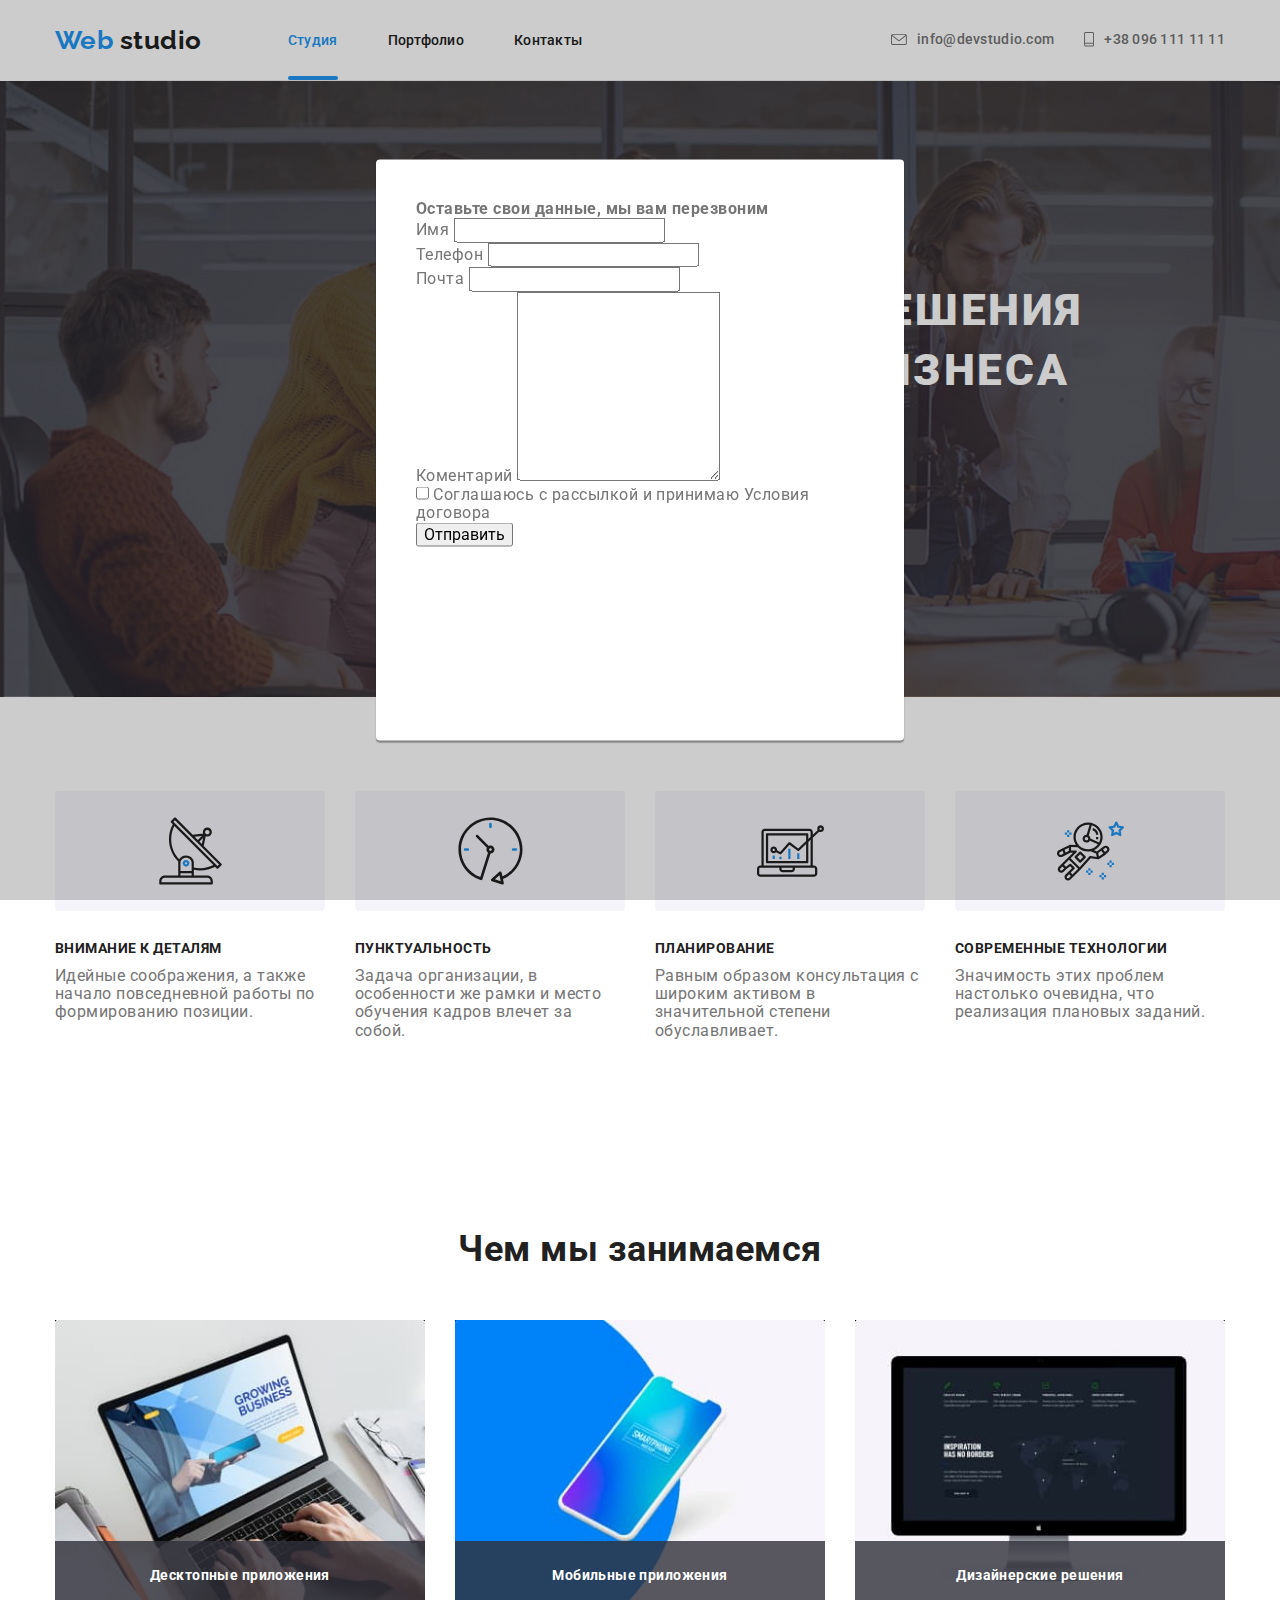
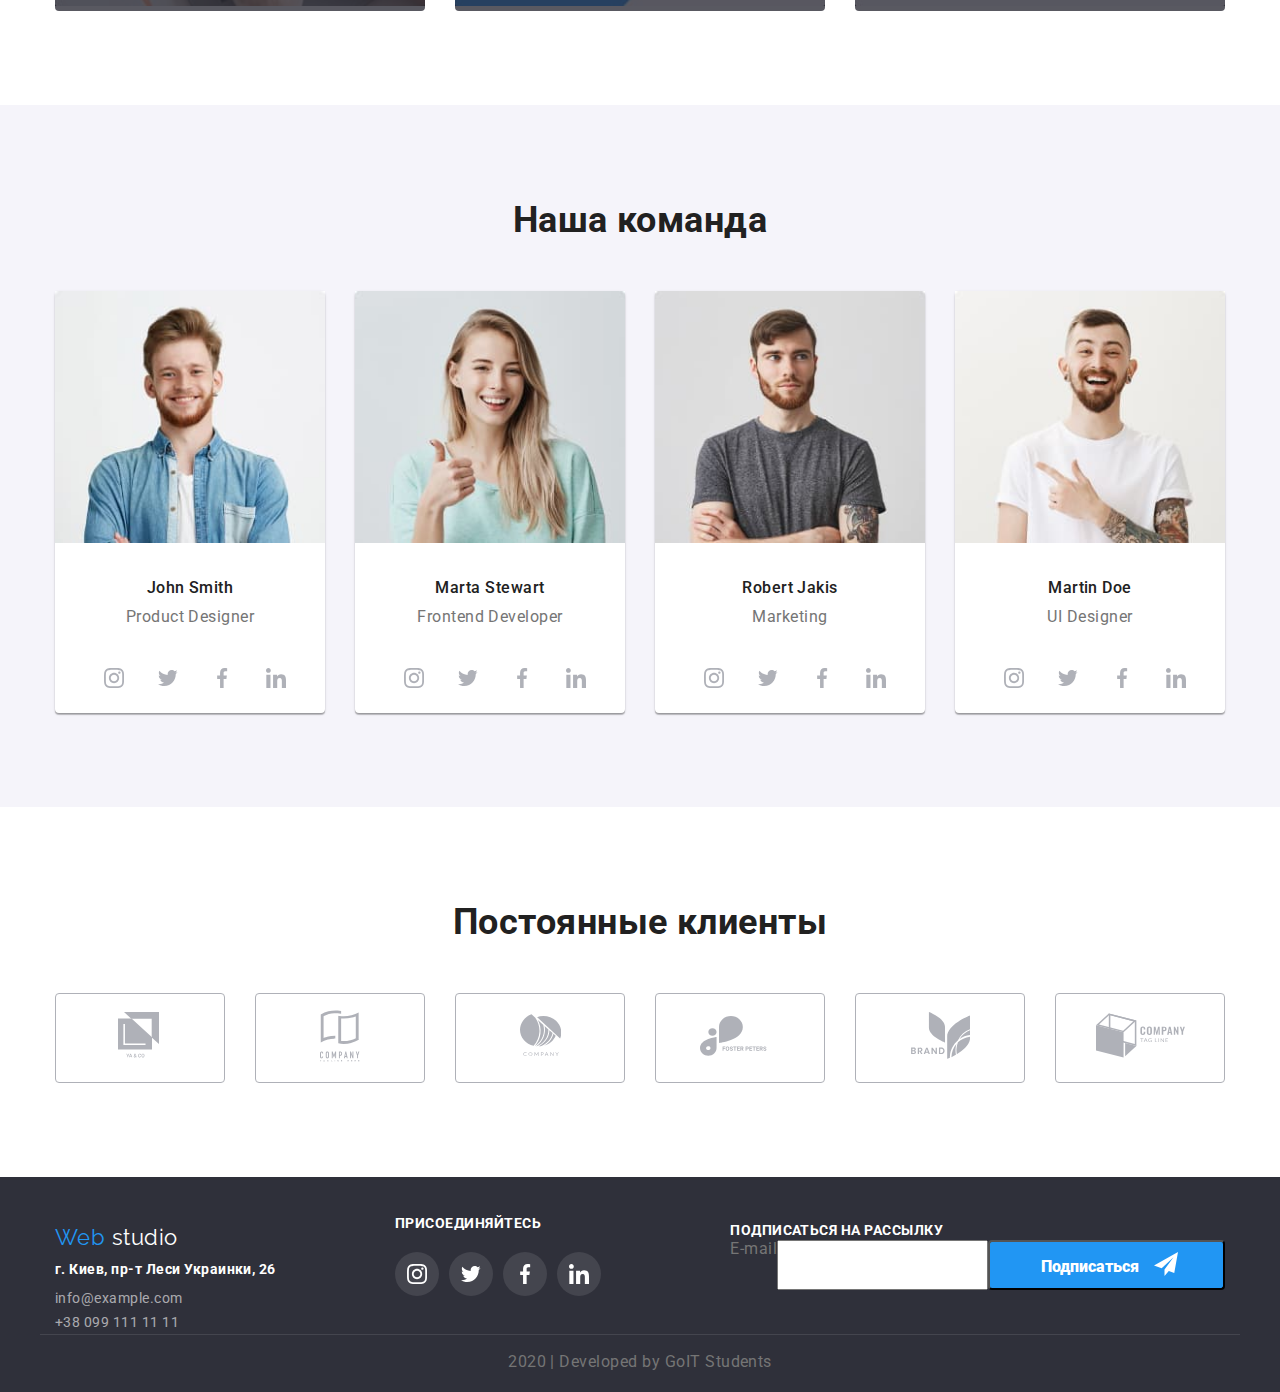
==== index.html @ a9575894 "добовляет дз 6" ====
<!DOCTYPE html>
<html lang="ru">
  <head>
    <meta charset="UTF-8" />
    <meta name="viewport" content="width=device-width, initial-scale=1.0" />
    <title>Document</title>
    <link
      href="https://fonts.googleapis.com/css2?family=Raleway:wght@700&family=Roboto:wght@400;500;700;900&display=swap"
      rel="stylesheet"
    />
    <link
      rel="stylesheet"
      href="https://cdnjs.cloudflare.com/ajax/libs/modern-normalize/0.6.0/modern-normalize.min.css"
    />
    <link rel="stylesheet" href="./css/style.css" />
  </head>

  <body>
    <!--шапка страницы-->
    <header class="page-head">
      <div class="container">
        <nav class="main-nav">
          <!--навигация на другие страницы-->
          <a href="./index.html" class="logo">
            <span class="logo-title">Web</span> studio
          </a>
          <ul class="site-nav">
            <li class="item">
              <a href="./index.html" class="link current">Студия</a>
            </li>
            <li class="item">
              <a href="./portfolio.html" class="link">Портфолио</a>
            </li>
            <li class="item"><a href="/" class="link">Контакты</a></li>
          </ul>
        </nav>

        <!--контакты шапки-->

        <ul class="contact-nav">
          <li class="item">
            <a href="mailto:info@devstudio.com" class="link mail">
              <svg class="icon-mail">
                <use href="./images/symbol-defs.svg#icon-mail-logo"></use>
              </svg>
              info@devstudio.com
            </a>
          </li>
          <li class="item">
            <a href="tel:+38 096 111 11 11" class="link tel">
              <svg class="icon-phone">
                <use href="./images/symbol-defs.svg#icon-phone-logo"></use>
              </svg>
              +38 096 111 11 11
            </a>
          </li>
        </ul>
      </div>
    </header>
    <!--hero-->
    <main>
      <div class="overlay">
        <section class="hero">
          <div class="container">
            <h1 class="hero-title">
              Эфективные решения<br />
              для вашего бизнеса
            </h1>
            <a href="#" class="link">Заказать услугу</a>
          </div>
        </section>
      </div>

      <!--характеристики-->
      <section class="section">
        <div class="container characteristic">
          <!-- <h2>Наши характеристики</h2> -->
          <ul class="characteristic list">
            <li class="item">
              <div class="icon">
                <svg class="antenna">
                  <use href="./images/symbol-defs.svg#icon-antenna"></use>
                </svg>
              </div>

              <h3 class="section-title">Внимание к деталям</h3>
              <p class="text">
                Идейные соображения, а также начало повседневной работы по
                формированию позиции.
              </p>
            </li>
            <li class="item">
              <div class="icon">
                <svg class="clock">
                  <use href="./images/symbol-defs.svg#icon-clock"></use>
                </svg>
              </div>
              <h3 class="section-title">Пунктуальность</h3>
              <p>
                Задача организации, в особенности же рамки и место обучения
                кадров влечет за собой.
              </p>
            </li>
            <li class="item">
              <div class="icon">
                <svg class="diagram">
                  <use href="./images/symbol-defs.svg#icon-diagram"></use>
                </svg>
              </div>
              <h3 class="section-title">Планирование</h3>
              <p>
                Равным образом консультация с широким активом в значительной
                степени обуславливает.
              </p>
            </li>
            <li class="item">
              <div class="icon">
                <svg class="astronaut">
                  <use href="./images/symbol-defs.svg#icon-astronaut"></use>
                </svg>
              </div>
              <h3 class="section-title">Современные технологии</h3>
              <p>
                Значимость этих проблем настолько очевидна, что реализация
                плановых заданий.
              </p>
            </li>
          </ul>
        </div>
      </section>

      <!--наши проекты-->
      <section class="project">
        <div class="container project">
          <h2 class="project-title">Чем мы занимаемся</h2>
          <ul class="project-list">
            <li class="item">
              <img src="./images/laptop.jpg" alt="ноутбук" width="370" />
              <p class="text">Десктопные приложения</p>
            </li>
            <li class="item">
              <img
                src="./images/screen-phone.jpg"
                alt="скрин телефона"
                width="370"
              />
              <p class="text">Мобильные приложения</p>
            </li>
            <li class="item">
              <img
                src="./images/monitor.jpg"
                alt="монитор компьютера"
                width="370"
              />

              <p class="text">Дизайнерские решения</p>
            </li>
          </ul>
        </div>
      </section>

      <!--наша команда-->
      <section class="team">
        <div class="container">
          <h2 class="team-title">Наша команда</h2>
          <ul class="list">
            <li class="item">
              <img
                src="./images/John-Smith-photo.jpg"
                alt="Jhon Smith"
                width="270"
              />
              <h3 class="team-subtitle">John Smith</h3>
              <span class="team-text">Product Designer</span>
              <div class="social">
                <a
                  class="link"
                  href="https://www.instagram.com/"
                  aria-label="instagram-link"
                >
                  <svg class="icon">
                    <use href="./images/symbol-defs.svg#icon-instagram"></use>
                  </svg>
                </a>

                <a
                  class="link"
                  href="https://twitter.com/"
                  aria-label="twitter-link"
                  ><svg class="icon">
                    <use href="./images/symbol-defs.svg#icon-twitter"></use>
                  </svg>
                </a>

                <a
                  class="link"
                  href="https://uk-ua.facebook.com/"
                  aria-label="Facebook-link"
                  ><svg class="icon">
                    <use href="./images/symbol-defs.svg#icon-facebook"></use>
                  </svg>
                </a>

                <a
                  class="link"
                  href="https://www.linkedin.com/"
                  aria-label="linkedin-link"
                  ><svg class="icon">
                    <use href="./images/symbol-defs.svg#icon-linkedin"></use>
                  </svg>
                </a>
              </div>
            </li>
            <li class="item">
              <img
                src="./images/Marta-Stewart-photo.jpg"
                alt="Marta Stewart"
                width="270"
              />
              <h3 class="team-subtitle">Marta Stewart</h3>
              <span class="team-text">Frontend Developer</span>
              <div class="social">
                <a
                  class="link"
                  href="https://www.instagram.com/"
                  aria-label="instagram-link"
                  ><svg class="icon">
                    <use href="./images/symbol-defs.svg#icon-instagram"></use>
                  </svg>
                </a>

                <a
                  class="link"
                  href="https://twitter.com/"
                  aria-label="twitter-link"
                  ><svg class="icon">
                    <use href="./images/symbol-defs.svg#icon-twitter"></use>
                  </svg>
                </a>

                <a
                  class="link"
                  href="https://uk-ua.facebook.com/"
                  aria-label="Facebook-link"
                  ><svg class="icon">
                    <use href="./images/symbol-defs.svg#icon-facebook"></use>
                  </svg>
                </a>

                <a
                  class="link"
                  href="https://www.linkedin.com/"
                  aria-label="linkedin-link"
                  ><svg class="icon">
                    <use href="./images/symbol-defs.svg#icon-linkedin"></use>
                  </svg>
                </a>
              </div>
            </li>
            <li class="item">
              <img
                src="./images/Robert-Jakis-photo.jpg"
                alt="Robert Jakis"
                width="270"
              />
              <h3 class="team-subtitle">Robert Jakis</h3>
              <span class="team-text">Marketing</span>
              <div class="social">
                <a
                  class="link"
                  href="https://www.instagram.com/"
                  aria-label="instagram-link"
                  ><svg class="icon">
                    <use href="./images/symbol-defs.svg#icon-instagram"></use>
                  </svg>
                </a>

                <a
                  class="link"
                  href="https://twitter.com/"
                  aria-label="twitter-link"
                  ><svg class="icon">
                    <use href="./images/symbol-defs.svg#icon-twitter"></use>
                  </svg>
                </a>

                <a
                  class="link"
                  href="https://uk-ua.facebook.com/"
                  aria-label="Facebook-link"
                  ><svg class="icon">
                    <use href="./images/symbol-defs.svg#icon-facebook"></use>
                  </svg>
                </a>

                <a
                  class="link"
                  href="https://www.linkedin.com/"
                  aria-label="linkedin-link"
                  ><svg class="icon">
                    <use href="./images/symbol-defs.svg#icon-linkedin"></use>
                  </svg>
                </a>
              </div>
            </li>
            <li class="item">
              <img
                src="./images/Martin-Doe-photo.jpg"
                alt="Martin Doe"
                width="270"
              />
              <h3 class="team-subtitle">Martin Doe</h3>
              <span class="team-text">UI Designer</span>
              <div class="social">
                <a
                  class="link"
                  href="https://www.instagram.com/"
                  aria-label="instagram-link"
                  ><svg class="icon">
                    <use href="./images/symbol-defs.svg#icon-instagram"></use>
                  </svg>
                </a>

                <a
                  class="link"
                  href="https://twitter.com/"
                  aria-label="twitter-link"
                  ><svg class="icon">
                    <use href="./images/symbol-defs.svg#icon-twitter"></use>
                  </svg>
                </a>

                <a
                  class="link"
                  href="https://uk-ua.facebook.com/"
                  aria-label="Facebook-link"
                  ><svg class="icon">
                    <use href="./images/symbol-defs.svg#icon-facebook"></use>
                  </svg>
                </a>

                <a
                  class="link"
                  href="https://www.linkedin.com/"
                  aria-label="linkedin-link"
                  ><svg class="icon">
                    <use href="./images/symbol-defs.svg#icon-linkedin"></use>
                  </svg>
                </a>
              </div>
            </li>
          </ul>
        </div>
      </section>

      <!--клиенты-->
      <section class="clients">
        <div class="container">
          <h2 class="clients-title">Постоянные клиенты</h2>
          <ul class="clients-list">
            <li class="item">
              <a class="link" href="/"
                ><svg class="icon-1">
                  <use href="./images/symbol-defs.svg#icon-logo-1"></use>
                </svg>
              </a>
            </li>
            <li class="item">
              <a class="link" href="/"
                ><svg class="icon-2">
                  <use href="./images/symbol-defs.svg#icon-logo-2"></use>
                </svg>
              </a>
            </li>
            <li class="item">
              <a class="link" href="/"
                ><svg class="icon-3">
                  <use href="./images/symbol-defs.svg#icon-logo-3"></use>
                </svg>
              </a>
            </li>
            <li class="item">
              <a class="link" href="/"
                ><svg class="icon-4">
                  <use href="./images/symbol-defs.svg#icon-logo-4"></use>
                </svg>
              </a>
            </li>
            <li class="item">
              <a class="link" href="/"
                ><svg class="icon-5">
                  <use href="./images/symbol-defs.svg#icon-logo-5"></use>
                </svg>
              </a>
            </li>
            <li class="item">
              <a class="link" href="/"
                ><svg class="icon-6">
                  <use href="./images/symbol-defs.svg#icon-logo-6"></use>
                </svg>
              </a>
            </li>
          </ul>
        </div>
      </section>
    </main>

    <footer class="footer-page">
      <div class="container">
        <nav class="location">
          <a href="/" class="footer-logo">
            <span class="footer-title">Web</span> studio
          </a>
          <address class="footer-address">
            г. Киев, пр-т Леси Украинки, 26
          </address>
          <ul>
            <li>
              <a href="info@example.com" class="footer-link"
                >info@example.com</a
              >
            </li>
            <li>
              <a href="+380991111111" class="footer-link">+38 099 111 11 11</a>
            </li>
          </ul>
        </nav>
        <div>
          <h3 class="footer-subtitle">присоединяйтесь</h3>
          <ul class="social">
            <li>
              <a
                class="link"
                href="https://www.instagram.com/"
                aria-label="instagram-link"
              >
                <svg class="icon">
                  <use href="./images/symbol-defs.svg#icon-instagram"></use>
                </svg>
              </a>
            </li>
            <li>
              <a
                class="link"
                href="https://twitter.com/"
                aria-label="twitter-link"
                ><svg class="icon">
                  <use href="./images/symbol-defs.svg#icon-twitter"></use>
                </svg>
              </a>
            </li>
            <li>
              <a
                class="link"
                href="https://uk-ua.facebook.com/"
                aria-label="Facebook-link"
                ><svg class="icon">
                  <use href="./images/symbol-defs.svg#icon-facebook"></use>
                </svg>
              </a>
            </li>
            <li>
              <a
                class="link"
                href="https://www.linkedin.com/"
                aria-label="linkedin-link"
                ><svg class="icon">
                  <use href="./images/symbol-defs.svg#icon-linkedin"></use>
                </svg>
              </a>
            </li>
          </ul>
        </div>

        <form>
          <b class="footer-subtitle">подписаться на рассылку</b>
          <div class="follow">
            <label for="E-mail">E-mail</label>
            <input type="email" name="mail" id="E-mail" />
            <button class="footer-button" type="submit">
              <span class="button-title">Подписаться </span
              ><svg class="icon">
                <use href="./images/symbol-defs.svg#icon-icon-send"></use>
              </svg>
            </button>
          </div>
        </form>
        <!-- <div>
          <h3></h3>
          <ul class="follow">
            <li><p class="footer-text">E-mail</p></li>
            <li>
              <a class="footer-button" href="/">
                <span class="button-title">Подписаться </span>
                <svg class="icon">
                  <use href="./images/symbol-defs.svg#icon-icon-send"></use>
                </svg>
              </a>
            </li>
          </ul>
        </div> -->
      </div>
      <p class="copyright">2020 | Developed by GoIT Students</p>
    </footer>
    <!-- hero form -->
    <div class="backdrop is-hidden">
      <form class="hero-form">
        <b class="come">Оставьте свои данные, мы вам перезвоним</b>
        <div>
          <label for="name"> Имя</label>
          <input type="text" name="user name" id="name" />
        </div>
        <div>
          <label for="tel">Телефон</label>
          <input type="tel" name="user tel" id="tel" />
        </div>
        <div>
          <label for="mail">Почта</label>
          <input type="email" name="mail" id="mail" />
        </div>
        <div>
          <label for="comment"> Коментарий</label>
          <textarea name="comment" id="comment" rows="10"></textarea>
        </div>

        <p>
          <input type="checkbox" name="policy" id="policy" />
          <label for="policy"
            >Соглашаюсь с рассылкой и принимаю
            <a><span>Условия договора</span></a></label
          >
        </p>
        <div>
          <button type="submit">Отправить</button>
        </div>
      </form>
    </div>
  </body>
</html>
---- css/style.css ----
html {
  box-sizing: border-box;
}
*,
*::before,
*::after {
  box-sizing: inherit;
}

:root {
  --primari-text-color: #757575;
  --title-text-color: #212121;
  --accent-color: #2196f3;
}
body {
  background: #ffffff;
  color: var(--primari-text-color);
  font-family: Roboto, sans-serif;
  letter-spacing: 0.03em;
}
ul {
  list-style: none;
  margin-top: 0;
  margin-bottom: 0;
  padding: 0;
}
.link {
  text-decoration: none;
  cursor: pointer;
}
p {
  margin-top: 0;
  margin-bottom: 0;
  padding: 0;
}
.container {
  /* outline: 2px solid black; */
  width: 1200px;
  padding-left: 15px;
  padding-right: 15px;
  margin: 0 auto;
}
/* logo */
.logo {
  margin-right: 86px;

  color: var(--title-text-color);
  text-decoration: none;
  font-family: Raleway, sans-serif;
  font-weight: bold;
  font-size: 26px;
  line-height: 1.19;
}
.logo-title {
  color: var(--accent-color);
}

.page-head .container {
  display: flex;
  align-items: center;
  border-bottom: 1px solid #ececec;
}
.main-nav {
  display: flex;
  align-items: center;
}
/* site-nav */
.site-nav {
  display: flex;
}
.site-nav .item:not(:last-child) {
  margin-right: 50px;
}
.site-nav .item {
  position: relative;
}

.site-nav .link {
  padding-top: 32px;
  padding-bottom: 32px;

  color: var(--title-text-color);
  font-weight: 500;
  font-size: 14px;
  line-height: 1.14;
  letter-spacing: 0.02em;

  transition: color 250ms cubic-bezier(0.4, 0, 0.2, 1);
}
.current::after {
  position: absolute;
  display: block;
  content: "";
  width: 100%;
  height: 4px;
  margin-top: 27px;
  background: #2196f3;
  border-radius: 2px;
}

.site-nav .link:hover,
.site-nav .link:focus,
.site-nav .link.current {
  color: var(--accent-color);
}

/* contact-nav */
.contact-nav {
  display: flex;
  margin-left: auto;
}

.contact-nav .item:not(:last-child) {
  margin-right: 30px;
}

.contact-nav .link {
  display: flex;
  align-items: center;
  padding-top: 32px;
  padding-bottom: 32px;

  color: var(--primari-text-color);
  font-weight: 500;
  font-size: 14px;
  line-height: 1.14;
  letter-spacing: 0.02em;

  transition: color 250ms cubic-bezier(0.4, 0, 0.2, 1),
    fill 250ms cubic-bezier(0.4, 0, 0.2, 1);
}
.contact-nav .link:hover,
.contact-nav .link:focus {
  color: var(--accent-color);
  --color5: var(--accent-color);
}
.contact-nav .icon-mail {
  width: 16px;
  height: 11.2px;
  margin-right: 10px;
  fill: currentColor;
}
.contact-nav .icon-phone {
  width: 10px;
  height: 15px;
  margin-right: 10px;
  fill: currentColor;
}

/* hero */

.overlay {
  /* outline: 2px solid black; */
  width: 1600px;
  margin-left: auto;
  margin-right: auto;
  background-image: linear-gradient(
      to right,
      rgba(47, 48, 58, 0.8),
      rgba(47, 48, 58, 0.8)
    ),
    url("../images/Header-img\ .jpg");
  background-size: cover;
  background-position: center;
}
.hero {
  text-align: center;
}
.hero-title {
  margin-top: 0;
  margin-bottom: 0;
  margin-bottom: 46px;
  padding-top: 200px;

  color: #ffffff;
  font-weight: 900;
  font-size: 44px;
  line-height: 1.36;

  letter-spacing: 0.06em;
  text-transform: uppercase;
}
.hero .link {
  display: inline-block;
  min-width: 200px;
  height: 50px;
  padding: 10px 32px;
  margin-bottom: 200px;
  border-radius: 4px;

  color: #ffffff;
  background: var(--accent-color);
  font-size: 16px;
  line-height: 1.87;
  letter-spacing: 0.06em;
}
.hero .link:focus,
.hero link:hover {
  box-shadow: 0px 4px 4px rgba(0, 0, 0, 0.15);
}

/* характеристики */

.container .characteristic {
  display: flex;

  padding-top: 94px;
  padding-bottom: 94px;
}

.characteristic .item {
  width: calc((100%-90px) / 4);
  margin-right: 30px;
}
.characteristic .item:nth-child(4) {
  margin-right: 0;
}
.characteristic .icon {
  display: flex;
  justify-content: center;
  align-items: center;
  width: 270px;
  height: 120px;
  margin-bottom: 30px;
  background: #f5f4fa;
  border-radius: 4px;
}
.characteristic .antenna {
  width: 67px;
  height: 70px;
}
.characteristic .clock {
  width: 67px;
  height: 70px;
}
.characteristic .diagram {
  width: 67px;
  height: 70px;
}
.characteristic .astronaut {
  width: 67px;
  height: 70px;
}

.section-title {
  margin-top: 0;
  margin-bottom: 10px;

  color: var(--title-text-color);
  font-size: 14px;
  line-height: 1.14;
  text-transform: uppercase;
}

/* наши проекты */

.project-list {
  display: flex;
  margin-top: 50px;
  padding-bottom: 94px;
}
.project .item {
  position: relative;
  width: calc((100%-60px) / 3);
  margin-right: 30px;
}
.project .item:last-child {
  margin-right: 0;
}

.project .text {
  position: absolute;
  bottom: 0;
  width: 370px;
  height: 70px;
  padding: 27px 90px;
  border-radius: 0px 0px 4px 4px;
  color: #ffffff;
  background: rgba(47, 48, 58, 0.8);
  font-family: Roboto;
  font-style: normal;
  font-weight: bold;
  font-size: 14px;
  line-height: 1.14;
  text-align: center;
  letter-spacing: 0.03em;
}

.project-title {
  margin-top: 0;
  margin-bottom: 0;
  padding-top: 94px;

  color: var(--title-text-color);
  font-size: 36px;
  line-height: 42px;
  text-align: center;
  letter-spacing: 1.16;
}
/* наша команда */
.team {
  background: #f5f4fa;
}
.team .list {
  display: flex;
  justify-content: center;
  margin-top: 50px;
  padding-bottom: 94px;
}
.team .item {
  width: 270px;
  height: 422px;
  width: calc((100%-90px) / 4);
  margin-right: 30px;
  text-align: center;
  background: #ffffff;

  box-shadow: 0px 2px 1px rgba(0, 0, 0, 0.2), 0px 1px 1px rgba(0, 0, 0, 0.14),
    0px 1px 3px rgba(0, 0, 0, 0.12);
  border-radius: 4px;
}
.team .item:nth-child(4) {
  margin-right: 0;
}

.team-title {
  margin-top: 0;
  margin-bottom: 0;
  padding-top: 94px;

  color: var(--title-text-color);
  font-size: 36px;
  line-height: 42px;
  text-align: center;
  letter-spacing: 1.16;
}
.team-subtitle {
  margin-top: 30px;
  margin-bottom: 10px;
  text-align: center;

  color: var(--title-text-color);
  font-weight: 500;
  font-size: 16px;
  line-height: 1.19;
}
.team-text {
  margin-top: 0;
  margin-bottom: 0;
  text-align: center;

  font-size: 16px;
  line-height: 1.19;
}
.team .social {
  display: flex;
  justify-content: center;
  margin-top: 30px;
}
.team .link {
  margin-left: 10px;
  height: 44px;
  width: 44px;
  display: flex;
  align-items: center;
  justify-content: center;
  border-radius: 50%;
  transition: all 250ms cubic-bezier(0.4, 0, 0.2, 1);
}
.team .link:hover,
.team .link:focus {
  background: var(--accent-color);
  --color3: #ffffff;
}
.team .icon {
  width: 20px;
  height: 20px;
}

/* клиенты */
.clients .container {
  padding-top: 94px;
}
.clients-title {
  margin-top: 0;
  margin-bottom: 0;

  color: var(--title-text-color);
  font-size: 36px;
  line-height: 42px;
  text-align: center;
  letter-spacing: 1.16;
}
.clients-list {
  display: flex;
  justify-content: space-between;
  padding-top: 50px;
  padding-bottom: 94px;
}

.clients .icon-1 {
  width: 45px;
  height: 50px;
}
.clients .icon-2 {
  width: 40px;
  height: 52px;
}
.clients .icon-3 {
  width: 41px;
  height: 43px;
}
.clients .icon-4 {
  width: 80px;
  height: 42px;
}
.clients .icon-5 {
  width: 59px;
  height: 47px;
}
.clients .icon-6 {
  width: 89px;
  height: 46px;
}

.clients .item:hover,
.clients .item:focus {
  border: 1px solid #2196f3;
  --color3: var(--accent-color);
}

.clients .item {
  display: flex;
  justify-content: center;
  align-items: center;
  width: 170px;
  height: 90px;

  border: 1px solid #afb1b8;
  box-sizing: border-box;
  border-radius: 4px;
  transition: all 250ms cubic-bezier(0.4, 0, 0.2, 1);
  cursor: pointer;
}

/* portfolio page */
.button {
  display: flex;
  justify-content: center;
  padding-top: 93px;
}
.section-button {
  min-width: 73px;
  height: 38px;
  border: 1px solid #ececec;
  border-radius: 4px;
  background: #f5f4fa;

  color: var(--title-text-color);
  transition: all 250ms cubic-bezier(0.4, 0, 0.2, 1);
  cursor: pointer;
}
.section-button:not(:last-child) {
  margin-right: 8px;
}
.section-button:hover,
.section-button:focus {
  color: #ffffff;
  background: var(--accent-color);
  box-shadow: 0px 2px 2px rgba(0, 0, 0, 0.12), 0px 1px 2px rgba(0, 0, 0, 0.08),
    0px 3px 1px rgba(0, 0, 0, 0.1);
}
.section-text {
  position: absolute;
  top: 50%;
  left: 50%;
  transform: translate(-50%, -50%);
  width: 322px;
  height: 168px;
  opacity: 1;

  font-family: Roboto;
  font-style: normal;
  font-weight: normal;
  font-size: 18px;
  line-height: 1.55;
  letter-spacing: 0.03em;
  color: #ffffff;
}

.portfolio {
  display: flex;
  flex-wrap: wrap;
  margin-top: 50px;
  padding-bottom: 94px;
}
.portfolio .item {
  width: 370px;
  margin-right: 30px;
  margin-bottom: 30px;
  background: #ffffff;
}
.portfolio .item:nth-child(3n) {
  margin-right: 0;
}
.portfolio .item:nth-last-child(-n + 3) {
  margin-bottom: 0;
}
.portfolio-link {
  display: block;
  text-decoration: none;
}
.portfolio .item:hover,
.portfolio .item:focus {
  box-shadow: 1px 4px 6px rgba(0, 0, 0, 0.16), 0px 4px 4px rgba(0, 0, 0, 0.06),
    0px 1px 1px rgba(0, 0, 0, 0.12);
}

.portfolio .item:hover .animation,
.portfolio .item:focus .animation {
  opacity: 1;
  transform: translateY(-100%);
}
.card-block {
  padding: 20px 24px;

  border-left: 1px solid #eeeeee;
  border-right: 1px solid #eeeeee;
  border-bottom: 1px solid #eeeeee;
  /* border-bottom-right-radius: 5px;
  border-bottom-left-radius: 5px; */
}
.card-image {
  position: relative;
  display: block;
  overflow: hidden;
}
.animation {
  position: absolute;
  width: 100%;
  height: 100%;
  opacity: 1;
  background-color: rgba(33, 150, 243, 0.9);
  transform: translateY(0);
  transition: transform 250ms cubic-bezier(0.4, 0, 0.2, 1);
}

.portfolio-title {
  color: var(--primari-text-color);
}
/* footer */
.footer-page {
  background: #2f303a;
}
.footer-page .container {
  display: flex;
  align-items: center;
  justify-content: space-between;
  border-bottom: 1px solid rgba(255, 255, 255, 0.1);
}

.footer-page .social {
  display: flex;
  justify-content: space-between;
}
.footer-page .link {
  height: 44px;
  width: 44px;
  margin-right: 10px;
  display: flex;
  align-items: center;
  justify-content: center;
  border-radius: 50%;

  background: rgba(255, 255, 255, 0.1);
  transition: background 250ms cubic-bezier(0.4, 0, 0.2, 1);
}

.footer-page .link:hover,
.footer-page .link:focus {
  background: var(--accent-color);
}
.footer-page .icon {
  width: 20px;
  height: 20px;
  --color3: #ffffff;
}
.footer-logo {
  display: block;
  padding-top: 48px;
  padding-bottom: 10px;
  color: #ffffff;
  font-family: Raleway, sans-serif;
  font-size: 22px;
  line-height: 1.18;
  text-decoration: none;
}
.footer-title {
  color: var(--accent-color);
}
.footer-link {
  color: rgba(255, 255, 255, 0.6);
  font-size: 14px;
  line-height: 1.7;
  text-decoration: none;
}

.footer-subtitle {
  margin-top: 0;
  margin-bottom: 20px;

  color: #ffffff;
  font-size: 14px;
  line-height: 1.14;
  text-transform: uppercase;
}

.footer-address {
  margin-bottom: 10px;
  color: #ffffff;
  font-size: 14px;
  line-height: 1, 7;
  font-family: Roboto, sans-serif;
  font-style: normal;
  font-weight: bold;
}
.footer-page .follow {
  display: flex;
}
.footer-text {
  min-width: 358px;
  height: 50px;
  border: 1px solid rgba(255, 255, 255, 0.3);
  box-sizing: border-box;
  box-shadow: 0px 4px 4px rgba(0, 0, 0, 0.15);
  border-radius: 4px;
  margin-right: 12px;
  font-style: normal;
  font-weight: normal;
  font-size: 16px;
  line-height: 1.87;
}
.footer-button {
  display: flex;
  min-width: 200px;
  height: 50px;
  padding: 10px 45px;
  border-radius: 4px;
  text-align: center;
  background: var(--accent-color);
  text-decoration: none;
}

.footer-page .copyright {
  display: flex;
  justify-content: center;
  padding-top: 18px;
  padding-bottom: 20px;
}

.button-title {
  color: #ffffff;
  text-align: center;
  width: 109px;
  height: 30px;
  font-weight: 900;
  font-size: 16px;
  line-height: 1.87;
}
.footer-button .icon {
  width: 24px;
  height: 24px;

  margin-left: 10px;
}
/* hero form */
.backdrop {
  position: fixed;
  width: 100%;
  height: 100%;
  top: 0;
  left: 0;
  background: rgba(0, 0, 0, 0.2);
}
/* .is-hidden {
  opacity: 0;
  pointer-events: none;
} */

.hero-form {
  position: absolute;

  top: 50%;
  left: 50%;
  transform: translate(-50%, -50%);
  width: 528px;
  height: 581px;
  padding: 40px;
  background: #ffffff;
  box-shadow: 0px 2px 1px rgba(0, 0, 0, 0.2), 0px 1px 1px rgba(0, 0, 0, 0.14),
    0px 1px 3px rgba(0, 0, 0, 0.12);
  border-radius: 4px;
}
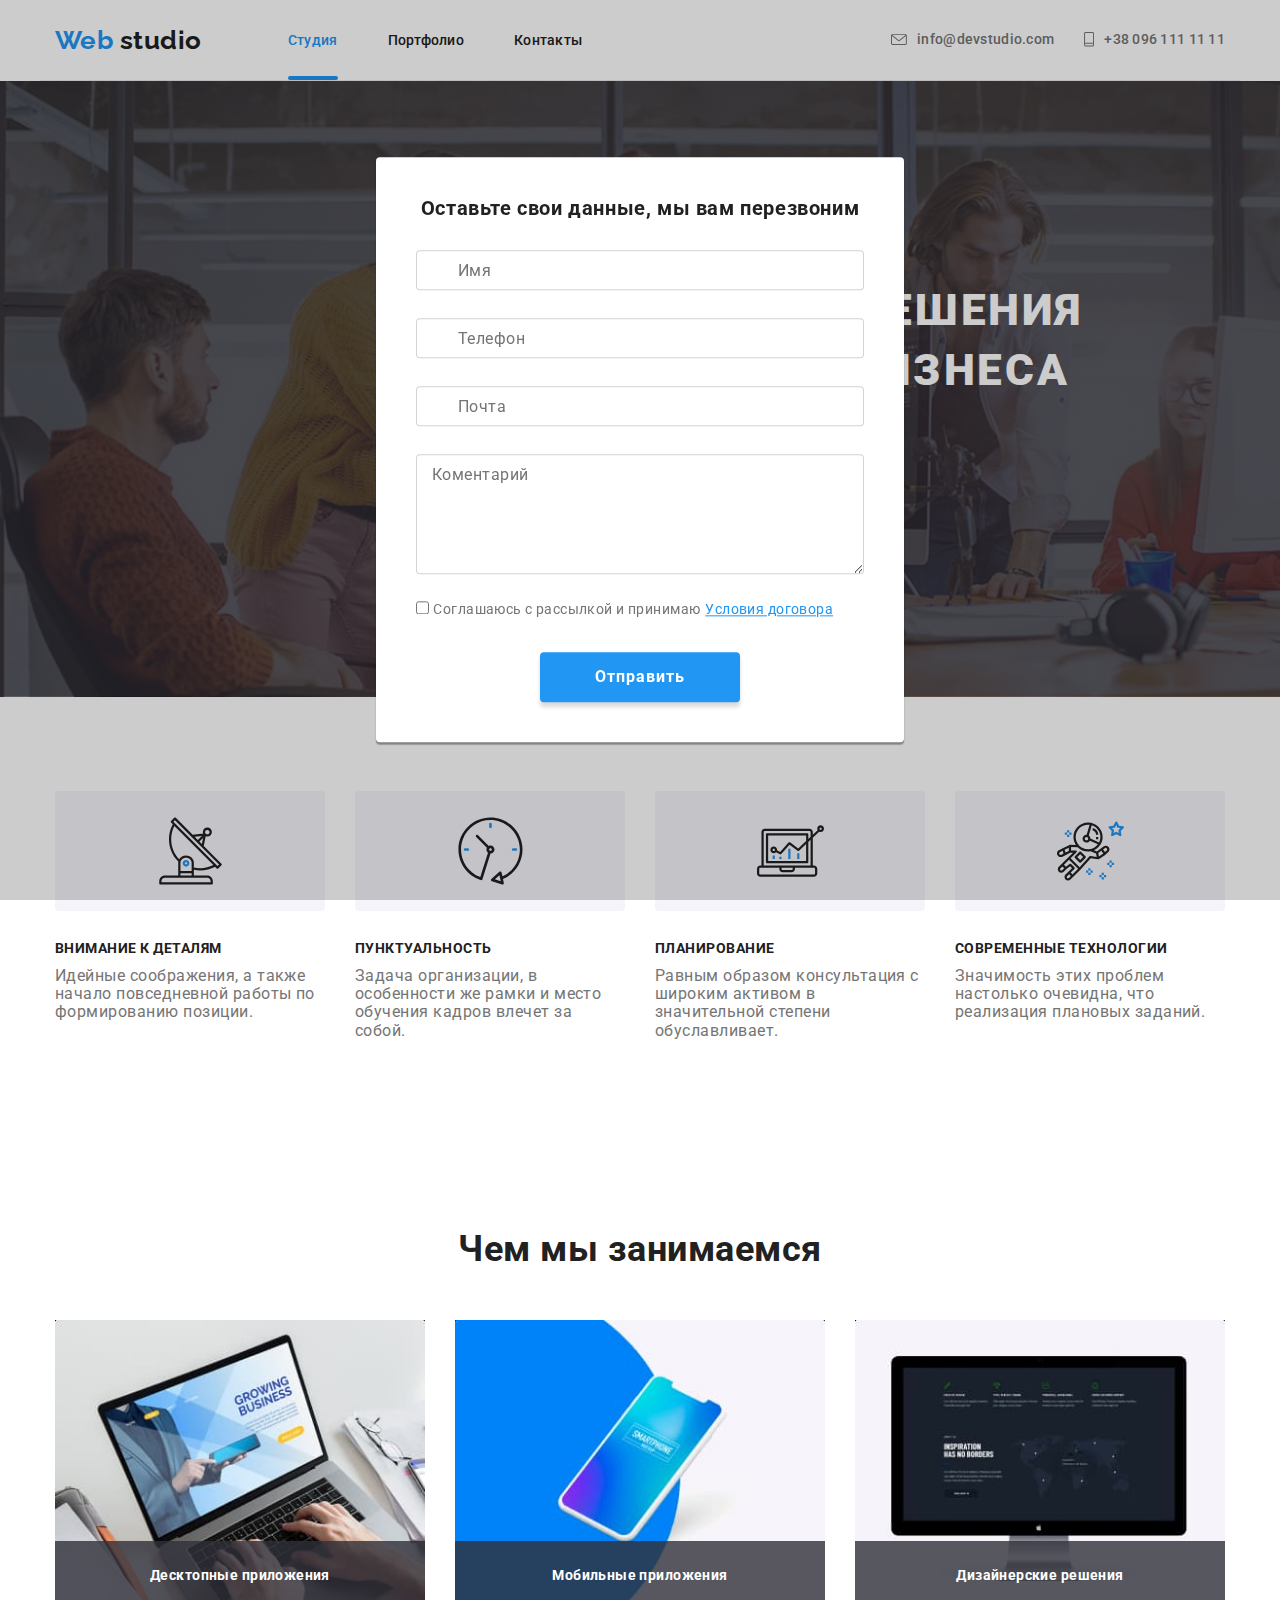
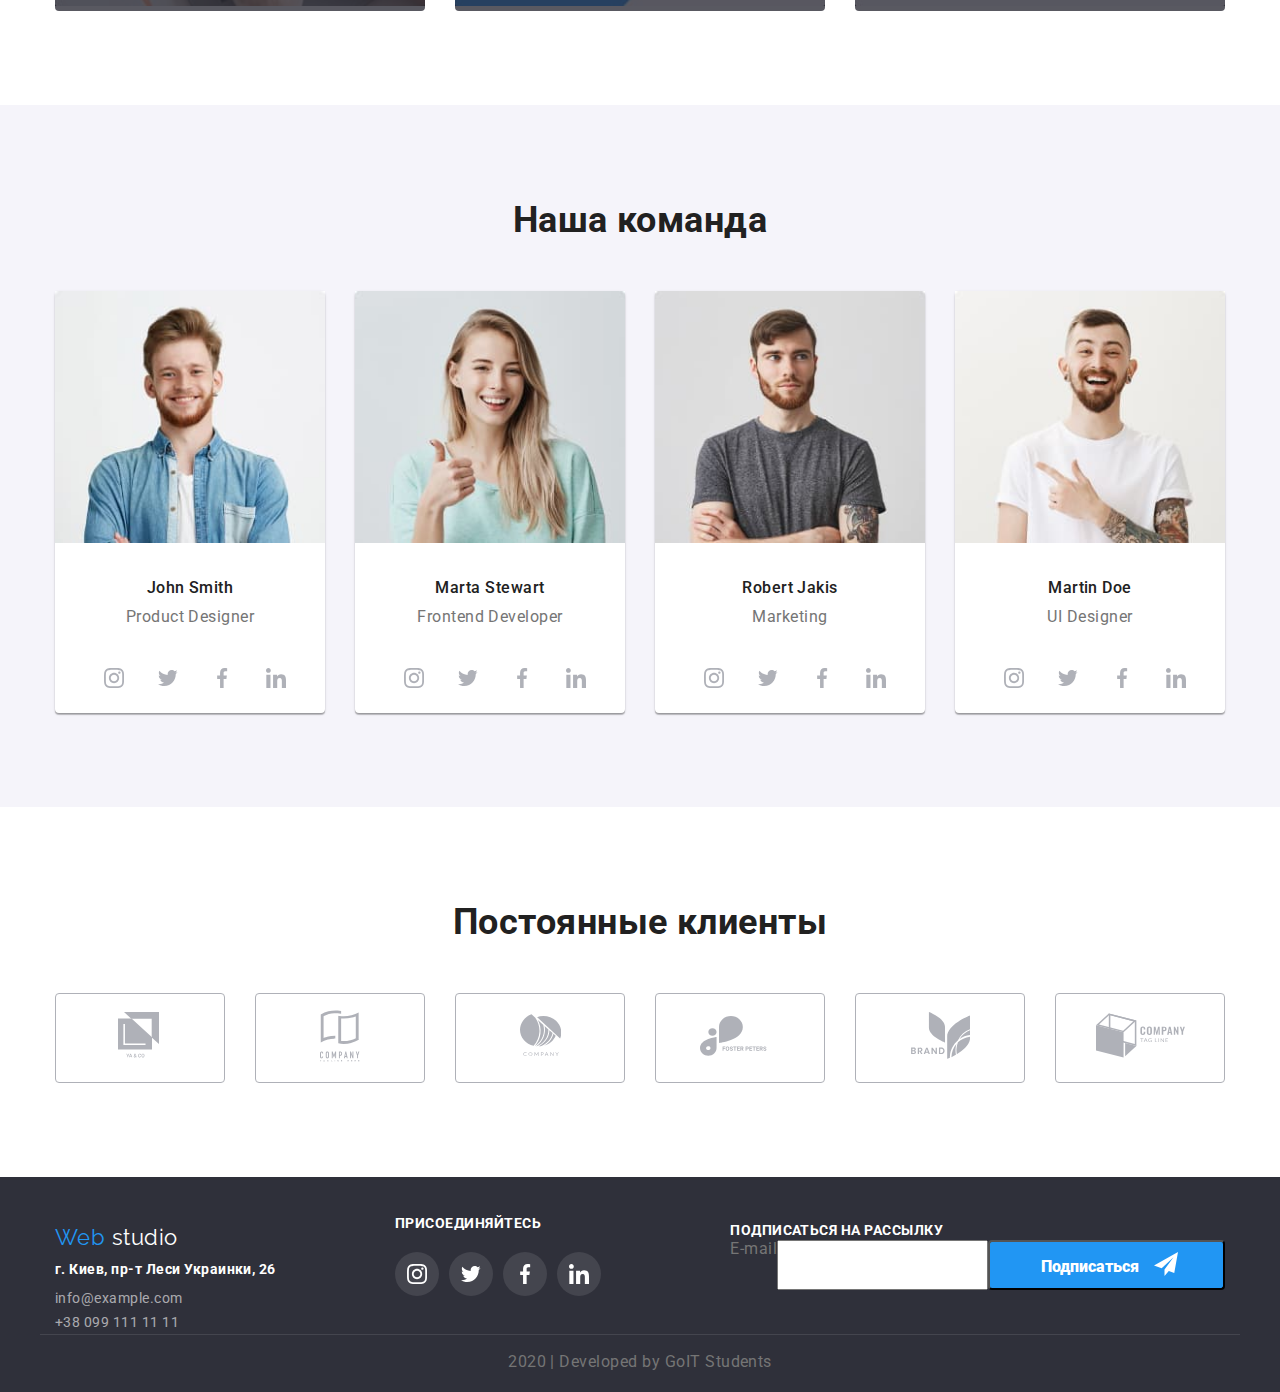
==== commit 954c1232: "добовляет стили форме" ====
--- a/index.html
+++ b/index.html
@@ -506,32 +506,40 @@
     <div class="backdrop is-hidden">
       <form class="hero-form">
         <b class="come">Оставьте свои данные, мы вам перезвоним</b>
-        <div>
-          <label for="name"> Имя</label>
-          <input type="text" name="user name" id="name" />
-        </div>
-        <div>
-          <label for="tel">Телефон</label>
-          <input type="tel" name="user tel" id="tel" />
-        </div>
-        <div>
-          <label for="mail">Почта</label>
-          <input type="email" name="mail" id="mail" />
-        </div>
-        <div>
-          <label for="comment"> Коментарий</label>
-          <textarea name="comment" id="comment" rows="10"></textarea>
-        </div>
-
-        <p>
+        <div class="form-field">
+          <input class="form-input" type="text" name="user name" id="name" />
+          <label class="form-label" for="name"> Имя</label>
+        </div>
+        <div class="form-field">
+          <input class="form-input" type="tel" name="user tel" id="tel" />
+          <label class="form-label" for="tel">Телефон</label>
+        </div>
+        <div class="form-field">
+          <input class="form-input" type="email" name="mail" id="mail" />
+          <label class="form-label" for="mail">Почта</label>
+        </div>
+        <div class="form-comments">
+          <label class="comments" for="comment"> Коментарий</label>
+          <textarea
+            class="textarea"
+            name="comment"
+            id="comment"
+            rows="6"
+          ></textarea>
+        </div>
+
+        <p class="agree">
           <input type="checkbox" name="policy" id="policy" />
-          <label for="policy"
-            >Соглашаюсь с рассылкой и принимаю
-            <a><span>Условия договора</span></a></label
-          >
+          <label class="agree-text" for="policy"
+            >Соглашаюсь с рассылкой и принимаю<a class="link" href="#"
+              >Условия договора</a
+            >
+          </label>
         </p>
-        <div>
-          <button type="submit">Отправить</button>
+        <div class="send">
+          <button class="send-button" type="submit">
+            <span class="text">Отправить</span>
+          </button>
         </div>
       </form>
     </div>
--- a/css/style.css
+++ b/css/style.css
@@ -694,10 +694,92 @@
   left: 50%;
   transform: translate(-50%, -50%);
   width: 528px;
-  height: 581px;
+
   padding: 40px;
   background: #ffffff;
   box-shadow: 0px 2px 1px rgba(0, 0, 0, 0.2), 0px 1px 1px rgba(0, 0, 0, 0.14),
     0px 1px 3px rgba(0, 0, 0, 0.12);
   border-radius: 4px;
 }
+.come {
+  display: block;
+  margin-bottom: 30px;
+  font-family: Roboto;
+  font-style: normal;
+  font-weight: bold;
+  font-size: 20px;
+  line-height: 1.15;
+  text-align: center;
+  letter-spacing: 0.03em;
+
+  color: #212121;
+}
+.form-field {
+  position: relative;
+}
+.comments {
+  position: absolute;
+  top: 12px;
+  left: 16px;
+}
+.form-label {
+  position: absolute;
+  top: 50%;
+  left: 42px;
+  transform: translateY(-120%);
+}
+.form-input {
+  width: 448px;
+  height: 40px;
+  margin-bottom: 28px;
+
+  border-radius: 4px;
+  border: 1px solid rgba(33, 33, 33, 0.2);
+}
+
+.form-comments {
+  position: relative;
+}
+
+.textarea {
+  width: 448px;
+  height: 120px;
+  margin-bottom: 20px;
+  border-radius: 4px;
+  border: 1px solid rgba(33, 33, 33, 0.2);
+}
+.agree-text {
+  font-size: 14px;
+  line-height: 1.71;
+  letter-spacing: 0.03em;
+
+  color: #757575;
+}
+.agree-text .link {
+  margin-left: 5px;
+  text-decoration: underline;
+
+  color: #2196f3;
+}
+.send {
+  text-align: center;
+}
+.send-button {
+  width: 200px;
+  height: 50px;
+  margin-top: 30px;
+  background: #2196f3;
+  box-shadow: 0px 4px 4px rgba(0, 0, 0, 0.15);
+  border-radius: 4px;
+  border: none;
+  cursor: pointer;
+}
+.send-button .text {
+  font-family: Roboto;
+  font-style: normal;
+  font-weight: bold;
+  font-size: 16px;
+  line-height: 1.66;
+  letter-spacing: 0.06em;
+  color: #ffffff;
+}
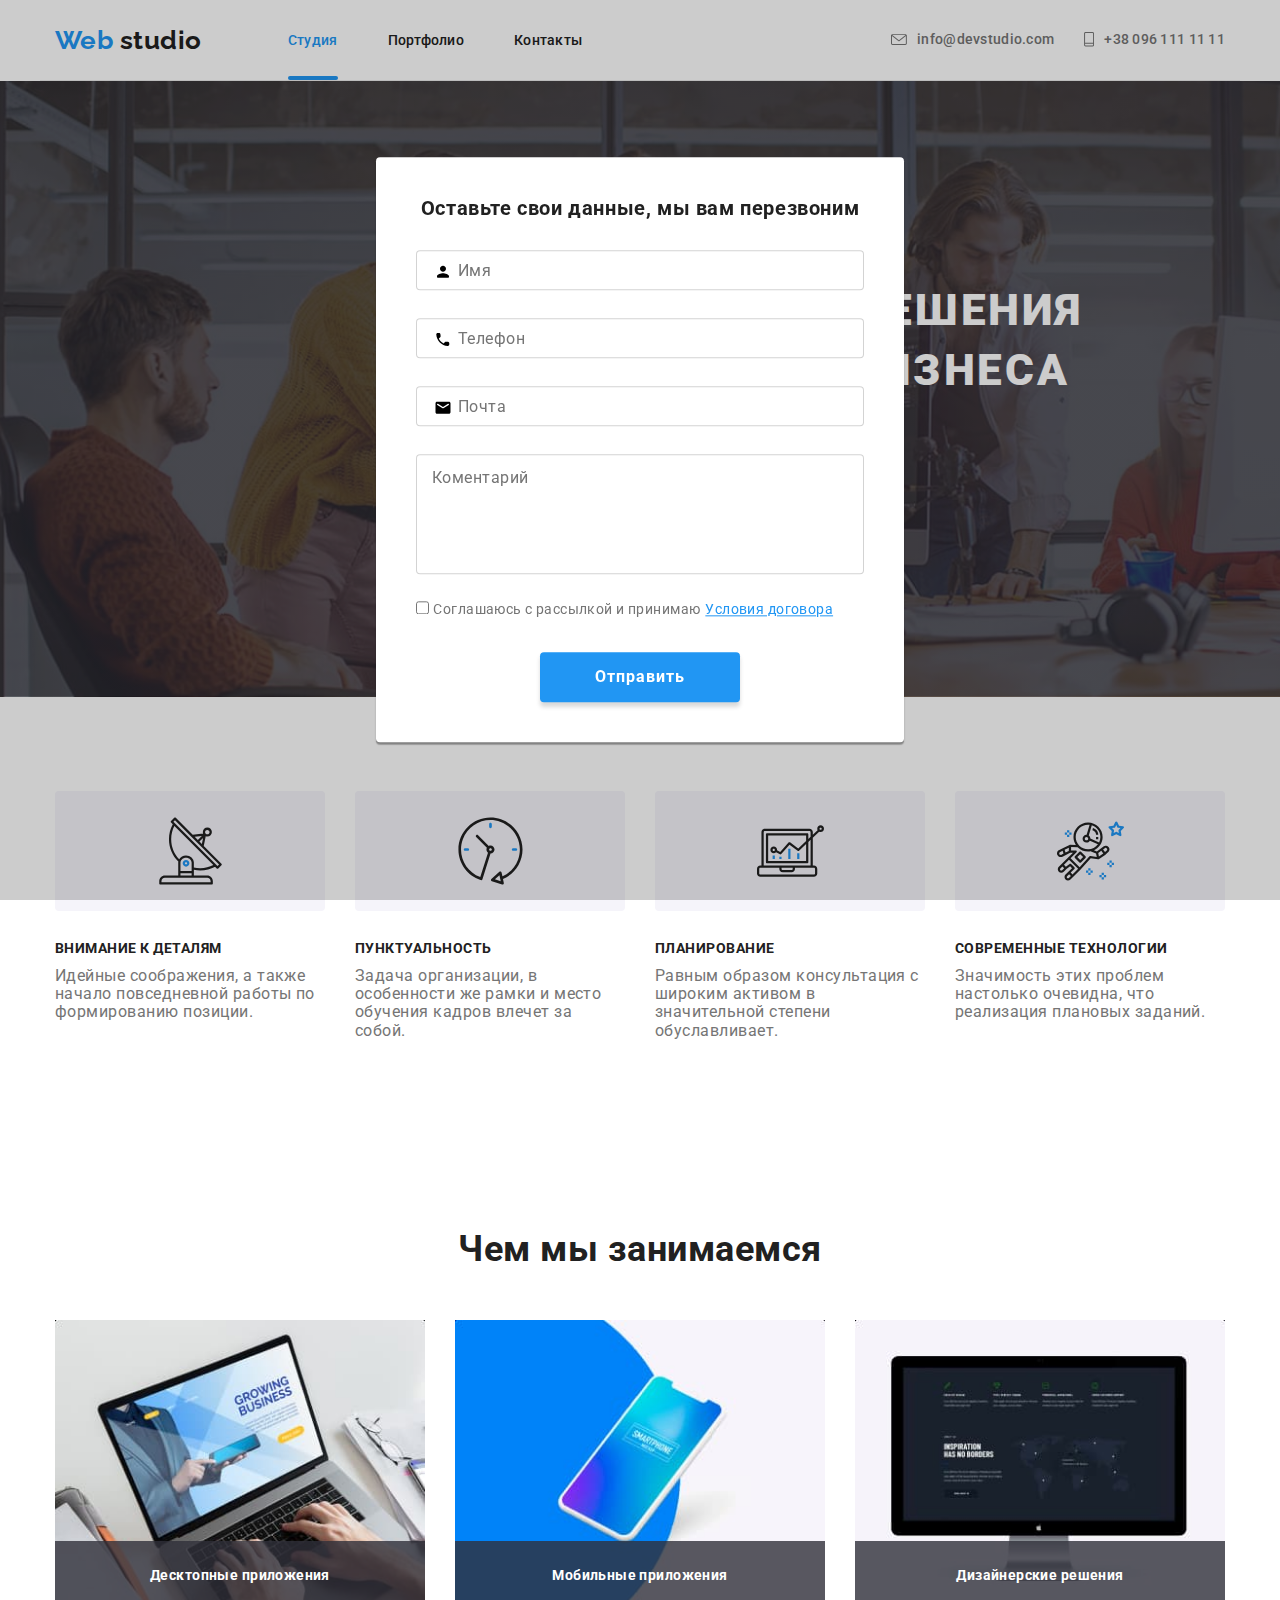
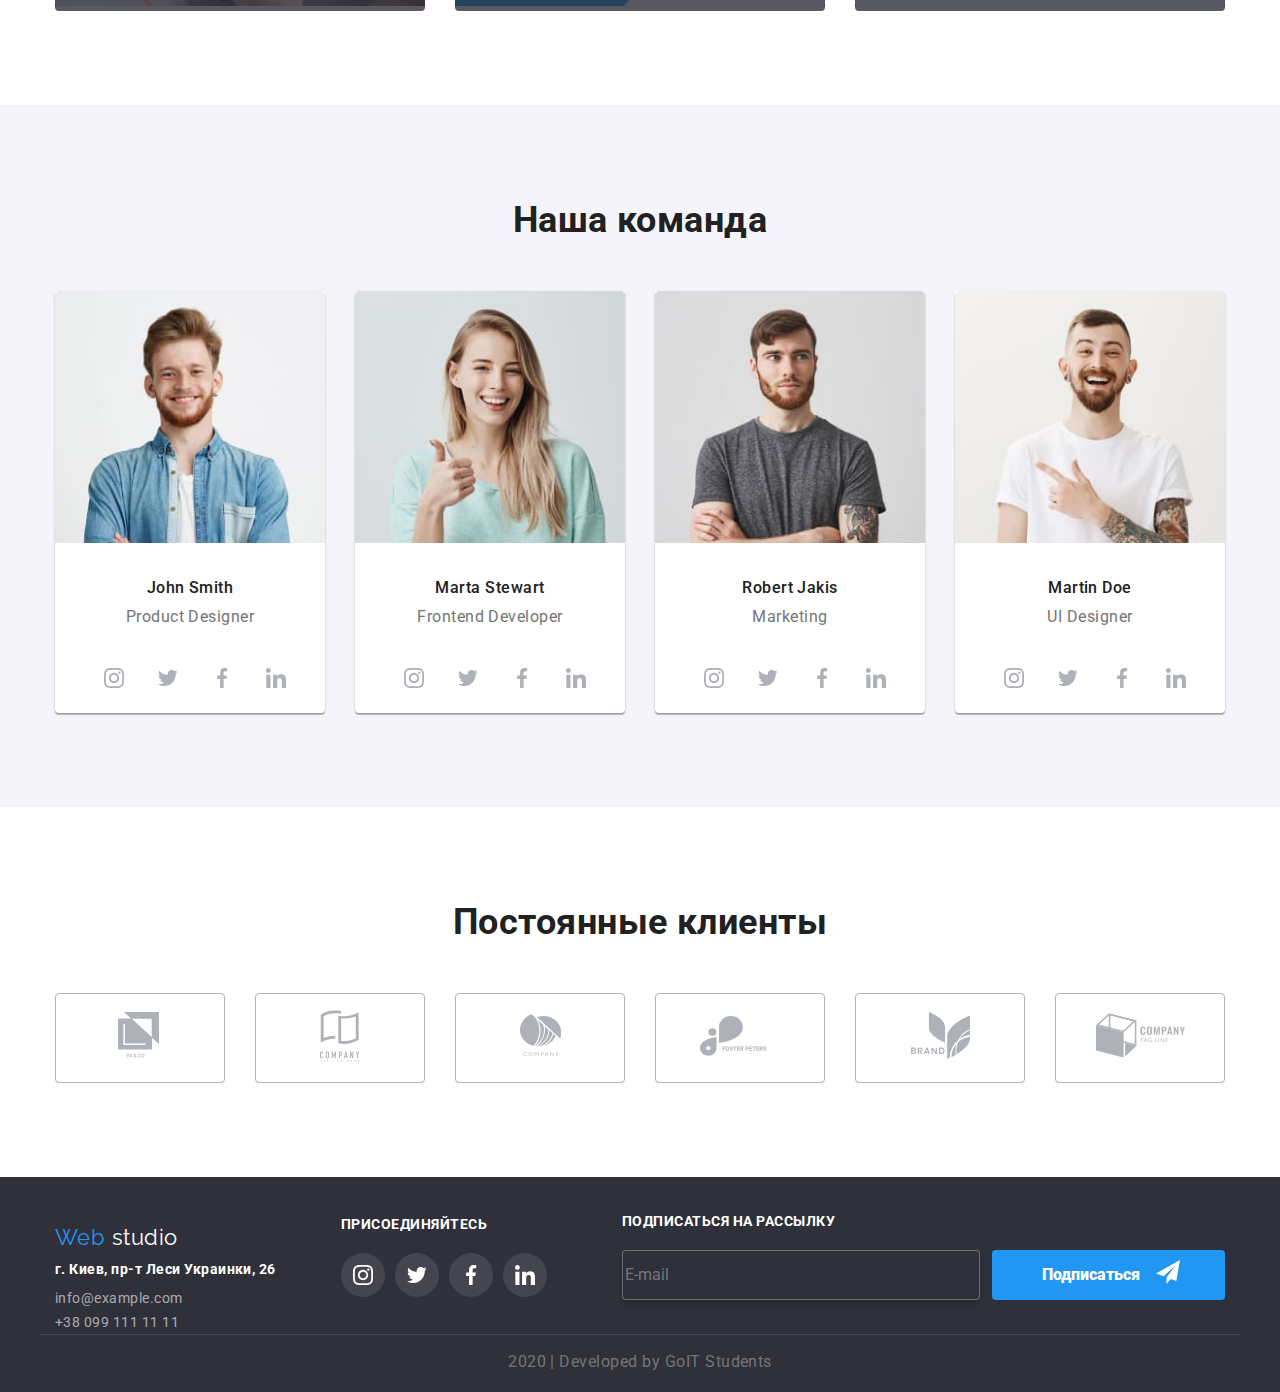
==== commit 64196620: "добавляет стилизацию форм" ====
--- a/index.html
+++ b/index.html
@@ -66,7 +66,8 @@
               Эфективные решения<br />
               для вашего бизнеса
             </h1>
-            <a href="#" class="link">Заказать услугу</a>
+            <!-- <a href="#" class="link">Заказать услугу</a> -->
+            <button class="hero-button">Заказать услугу</button>
           </div>
         </section>
       </div>
@@ -472,11 +473,17 @@
           </ul>
         </div>
 
-        <form>
+        <form class="footer-form">
           <b class="footer-subtitle">подписаться на рассылку</b>
           <div class="follow">
-            <label for="E-mail">E-mail</label>
-            <input type="email" name="mail" id="E-mail" />
+            <!-- <label for="E-mail">E-mail</label> -->
+            <input
+              class="footer-input"
+              type="email"
+              name="mail"
+              id="E-mail"
+              placeholder="E-mail"
+            />
             <button class="footer-button" type="submit">
               <span class="button-title">Подписаться </span
               ><svg class="icon">
@@ -507,25 +514,55 @@
       <form class="hero-form">
         <b class="come">Оставьте свои данные, мы вам перезвоним</b>
         <div class="form-field">
-          <input class="form-input" type="text" name="user name" id="name" />
-          <label class="form-label" for="name"> Имя</label>
+          <input
+            class="form-input"
+            type="text"
+            name="user name"
+            id="name"
+            placeholder=" "
+          />
+          <label class="form-label" for="name">Имя</label>
+          <svg class="form-icon">
+            <use
+              href="./images/symbol-defs2.svg#icon-person-black-18dp-1"
+            ></use>
+          </svg>
         </div>
         <div class="form-field">
-          <input class="form-input" type="tel" name="user tel" id="tel" />
-          <label class="form-label" for="tel">Телефон</label>
+          <input
+            class="form-input"
+            type="tel"
+            name="user tel"
+            id="tel"
+            placeholder=" "
+          />
+          <label class="form-label" for="tel">Телефон </label>
+          <svg class="form-icon">
+            <use href="./images/symbol-defs2.svg#icon-phone-black-18dp-1"></use>
+          </svg>
         </div>
         <div class="form-field">
-          <input class="form-input" type="email" name="mail" id="mail" />
+          <input
+            class="form-input"
+            type="email"
+            name="mail"
+            id="mail"
+            placeholder=" "
+          />
           <label class="form-label" for="mail">Почта</label>
+          <svg class="form-icon">
+            <use href="./images/symbol-defs2.svg#icon-email-black-18dp-1"></use>
+          </svg>
         </div>
         <div class="form-comments">
-          <label class="comments" for="comment"> Коментарий</label>
           <textarea
             class="textarea"
             name="comment"
             id="comment"
             rows="6"
+            placeholder=" "
           ></textarea>
+          <label class="comments" for="comment"> Коментарий</label>
         </div>
 
         <p class="agree">
--- a/css/style.css
+++ b/css/style.css
@@ -180,8 +180,7 @@
   letter-spacing: 0.06em;
   text-transform: uppercase;
 }
-.hero .link {
-  display: inline-block;
+.hero-button {
   min-width: 200px;
   height: 50px;
   padding: 10px 32px;
@@ -193,6 +192,8 @@
   font-size: 16px;
   line-height: 1.87;
   letter-spacing: 0.06em;
+  border: none;
+  cursor: pointer;
 }
 .hero .link:focus,
 .hero link:hover {
@@ -606,6 +607,7 @@
 }
 
 .footer-subtitle {
+  display: inline-block;
   margin-top: 0;
   margin-bottom: 20px;
 
@@ -627,7 +629,7 @@
 .footer-page .follow {
   display: flex;
 }
-.footer-text {
+.footer-input {
   min-width: 358px;
   height: 50px;
   border: 1px solid rgba(255, 255, 255, 0.3);
@@ -639,6 +641,9 @@
   font-weight: normal;
   font-size: 16px;
   line-height: 1.87;
+  background: #2f303a;
+
+  cursor: pointer;
 }
 .footer-button {
   display: flex;
@@ -649,6 +654,8 @@
   text-align: center;
   background: var(--accent-color);
   text-decoration: none;
+  border: none;
+  cursor: pointer;
 }
 
 .footer-page .copyright {
@@ -717,37 +724,79 @@
 .form-field {
   position: relative;
 }
-.comments {
-  position: absolute;
-  top: 12px;
-  left: 16px;
-}
+
 .form-label {
   position: absolute;
   top: 50%;
-  left: 42px;
+  left: 0;
   transform: translateY(-120%);
+  transition: transform 250ms cubic-bezier(0.4, 0, 0.2, 1);
+  padding-left: 42px;
 }
 .form-input {
   width: 448px;
   height: 40px;
   margin-bottom: 28px;
-
+  padding-left: 42px;
+  padding-top: 12px;
+  padding-bottom: 12px;
   border-radius: 4px;
   border: 1px solid rgba(33, 33, 33, 0.2);
+  outline: none;
+}
+.form-input:focus {
+  border: 1px solid #2196f3;
+}
+.form-input:focus + .form-label,
+.form-input:not(:placeholder-shown) + .form-label {
+  transform: translateY(-300%) translateX(-30%);
+
+  color: #2196f3;
+}
+.form-input:focus ~ .form-icon {
+  fill: #2196f3;
+}
+.form-icon {
+  position: absolute;
+  top: 50%;
+  left: 18px;
+  transform: translateY(-120%);
+
+  width: 18px;
+  height: 18px;
 }
 
 .form-comments {
   position: relative;
 }
-
+.comments {
+  position: absolute;
+  top: 50%;
+  left: 16px;
+  transform: translateY(-310%);
+  transition: transform 250ms cubic-bezier(0.4, 0, 0.2, 1);
+}
 .textarea {
   width: 448px;
   height: 120px;
   margin-bottom: 20px;
+  padding-left: 16px;
+  padding-top: 12px;
+  padding-bottom: 12px;
   border-radius: 4px;
   border: 1px solid rgba(33, 33, 33, 0.2);
-}
+  outline: none;
+  resize: none;
+}
+.textarea:focus + .comments,
+.textarea:not(:placeholder-shown) + .comments {
+  transform: translateY(-510%) translateX(-10%);
+  color: #2196f3;
+}
+.textarea:focus {
+  border: 1px solid #2196f3;
+}
+
 .agree-text {
   font-size: 14px;
   line-height: 1.71;
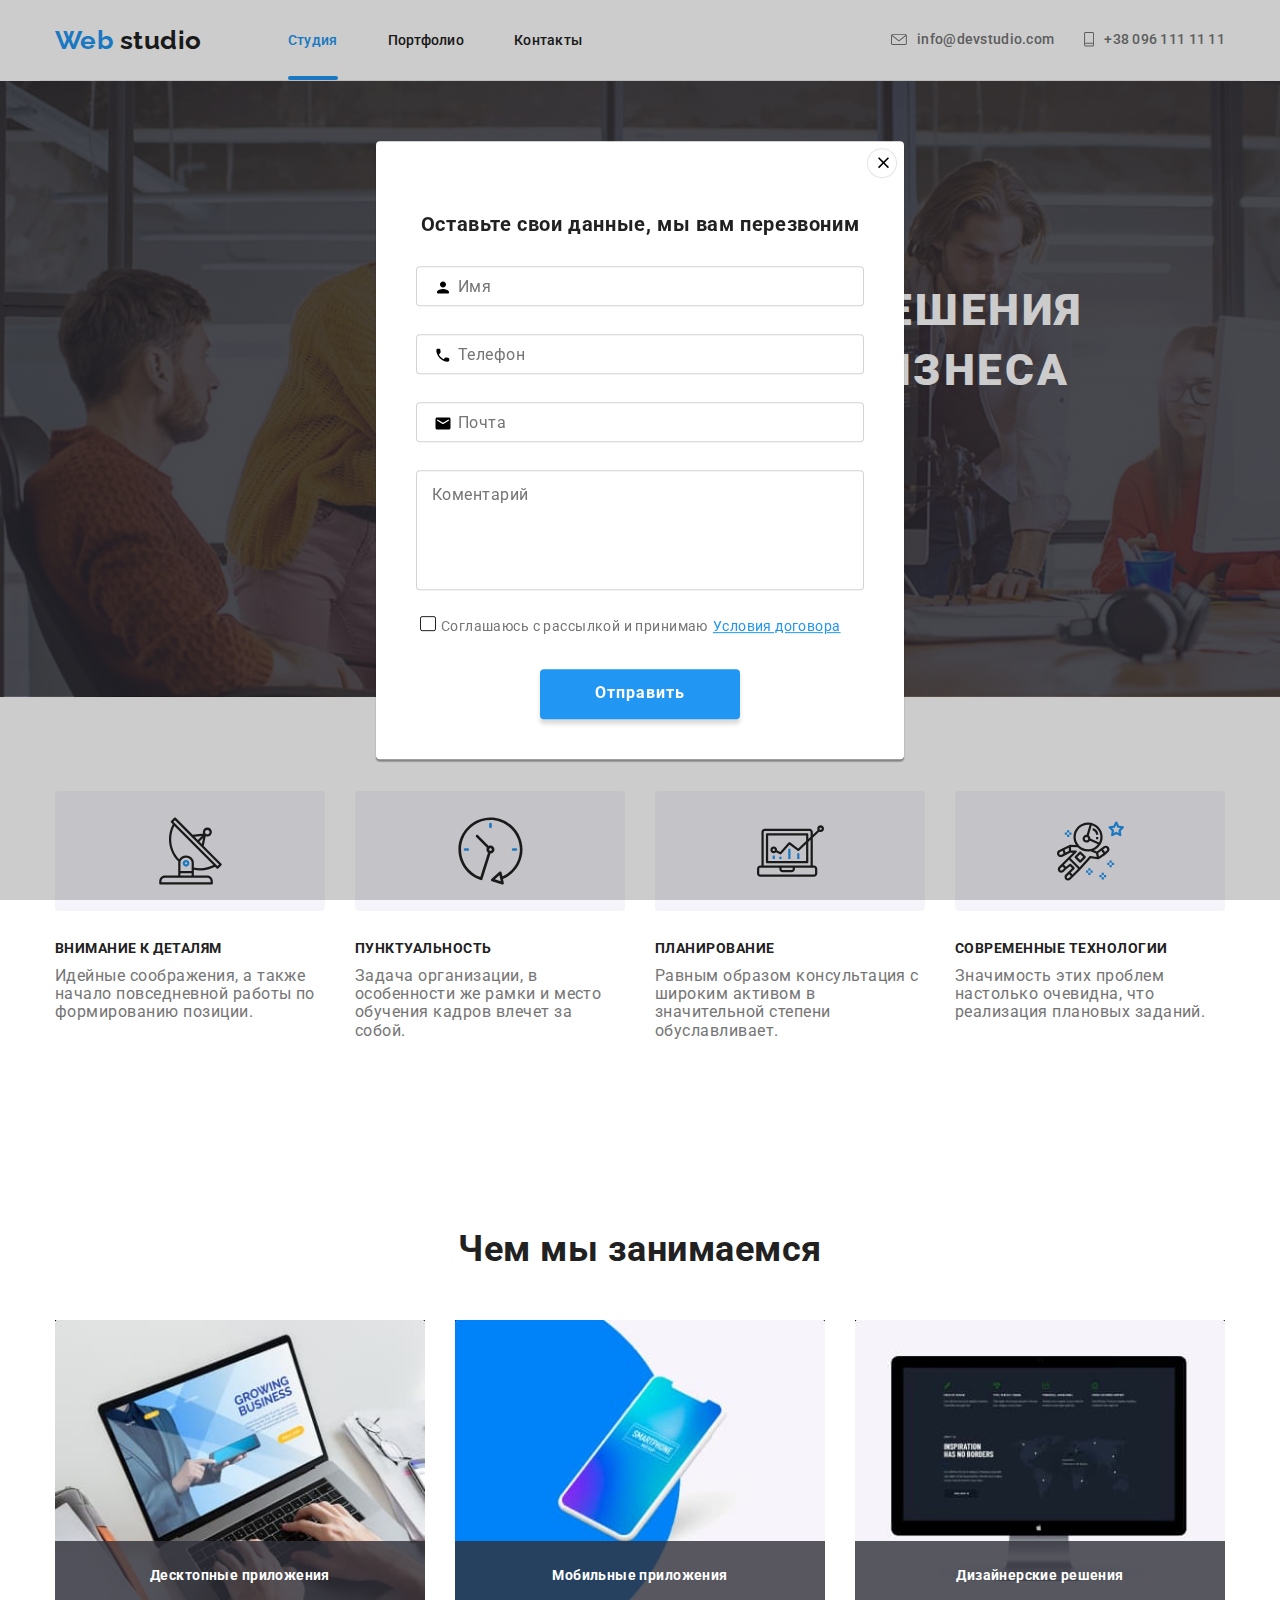
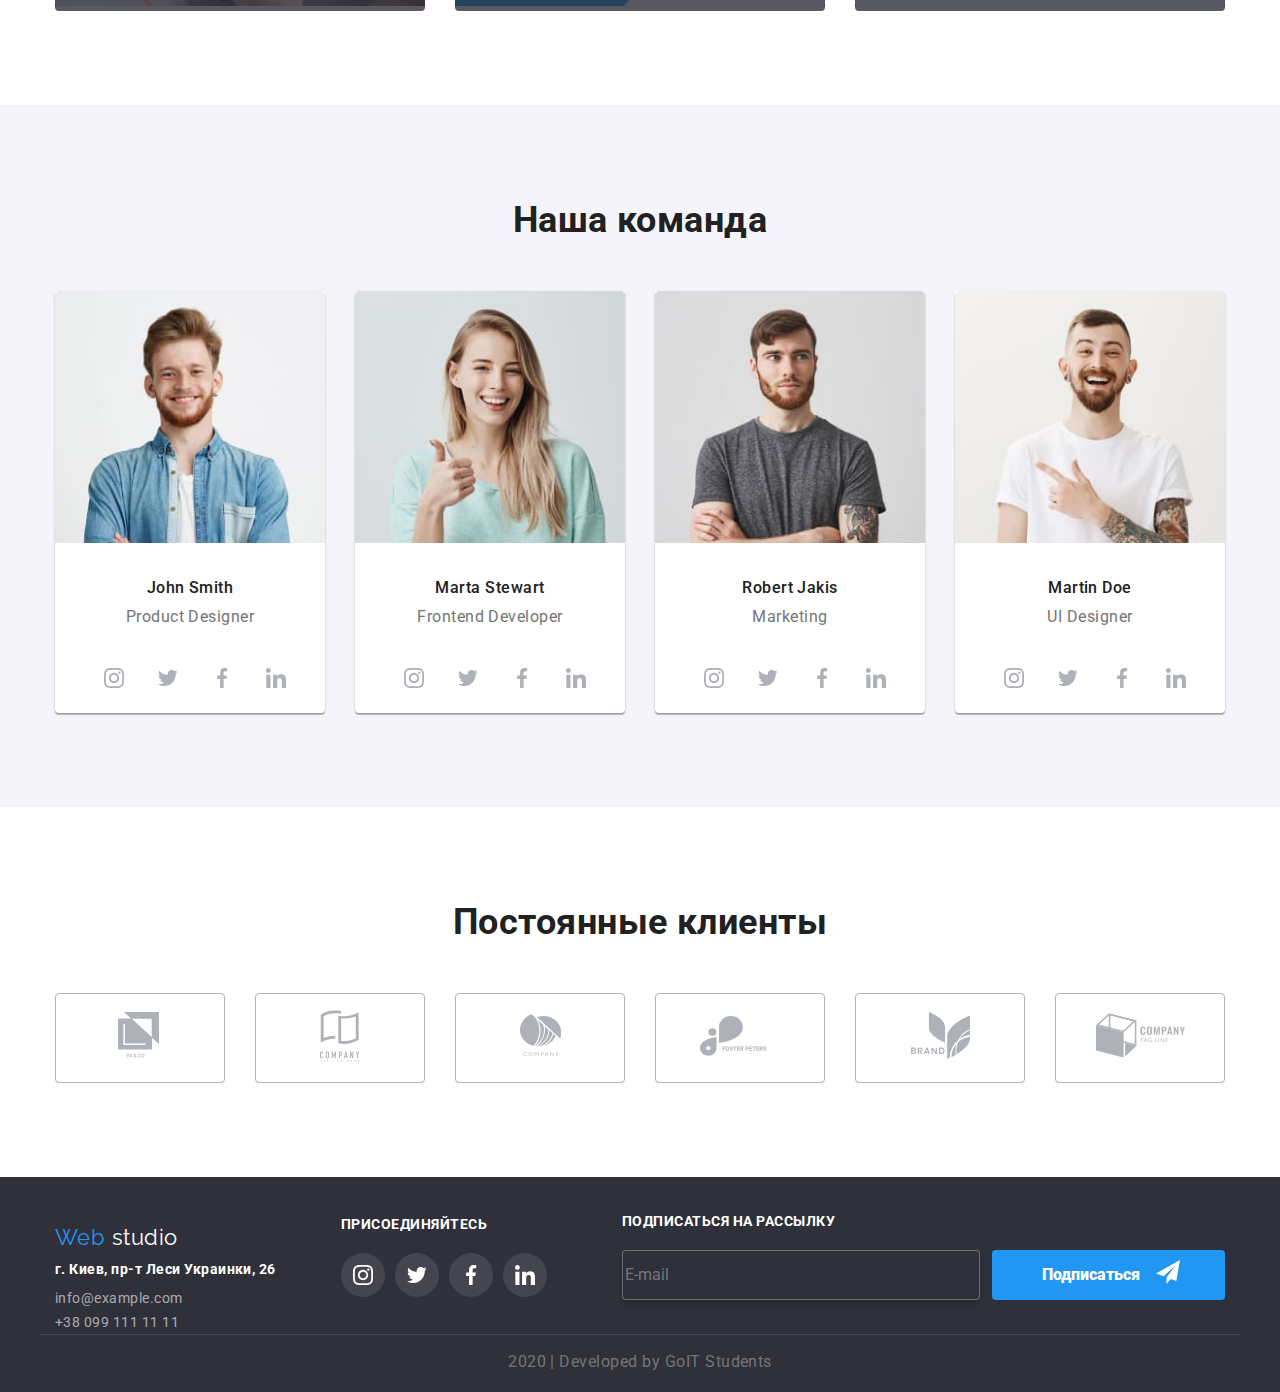
==== commit d571d12d: "заканчивает дз 6" ====
--- a/index.html
+++ b/index.html
@@ -512,6 +512,11 @@
     <!-- hero form -->
     <div class="backdrop is-hidden">
       <form class="hero-form">
+        <button class="close-button">
+          <svg class="close-svg">
+            <use href="./images/symbol-defs2.svg#icon-close-black-18dp"></use>
+          </svg>
+        </button>
         <b class="come">Оставьте свои данные, мы вам перезвоним</b>
         <div class="form-field">
           <input
@@ -566,7 +571,8 @@
         </div>
 
         <p class="agree">
-          <input type="checkbox" name="policy" id="policy" />
+          <input class="checkbox" type="checkbox" name="policy" id="policy" />
+          <span class="checkbox-icon"></span>
           <label class="agree-text" for="policy"
             >Соглашаюсь с рассылкой и принимаю<a class="link" href="#"
               >Условия договора</a
--- a/css/style.css
+++ b/css/style.css
@@ -708,6 +708,34 @@
     0px 1px 3px rgba(0, 0, 0, 0.12);
   border-radius: 4px;
 }
+.close-button {
+  position: relative;
+  left: 100%;
+  transform: translateX(10%) translateY(-110%);
+  width: 30px;
+  height: 30px;
+  border: 1px solid rgba(0, 0, 0, 0.1);
+  border-radius: 50%;
+  background: #ffffff;
+  outline: none;
+
+  cursor: pointer;
+}
+.close-svg {
+  display: flex;
+  justify-content: center;
+
+  width: 18px;
+  height: 18px;
+  border-radius: 50%;
+  transition-timing-function: 250ms cubic-bezier(0.4, 0, 0.2, 1);
+}
+.close-button:focus,
+.close-svg:focus {
+  fill: #2196f3;
+  color: #2196f3;
+}
+
 .come {
   display: block;
   margin-bottom: 30px;
@@ -796,7 +824,27 @@
 .textarea:focus {
   border: 1px solid #2196f3;
 }
-
+.checkbox {
+  -webkit-appearance: none;
+  -moz-appearance: none;
+  appearance: none;
+  transition-timing-function: 250ms cubic-bezier(0.4, 0, 0.2, 1);
+}
+.checkbox-icon {
+  display: inline-block;
+  width: 16px;
+  height: 15px;
+  border: 1px solid #212121;
+  border-radius: 2px;
+  transition-timing-function: 250ms cubic-bezier(0.4, 0, 0.2, 1);
+}
+.checkbox:checked + .checkbox-icon {
+  border-color: #2196f3;
+  background: #2196f3;
+  background-image: url("../images/icon-check.svg");
+  background-size: contain;
+  background-origin: border-box;
+}
 .agree-text {
   font-size: 14px;
   line-height: 1.71;
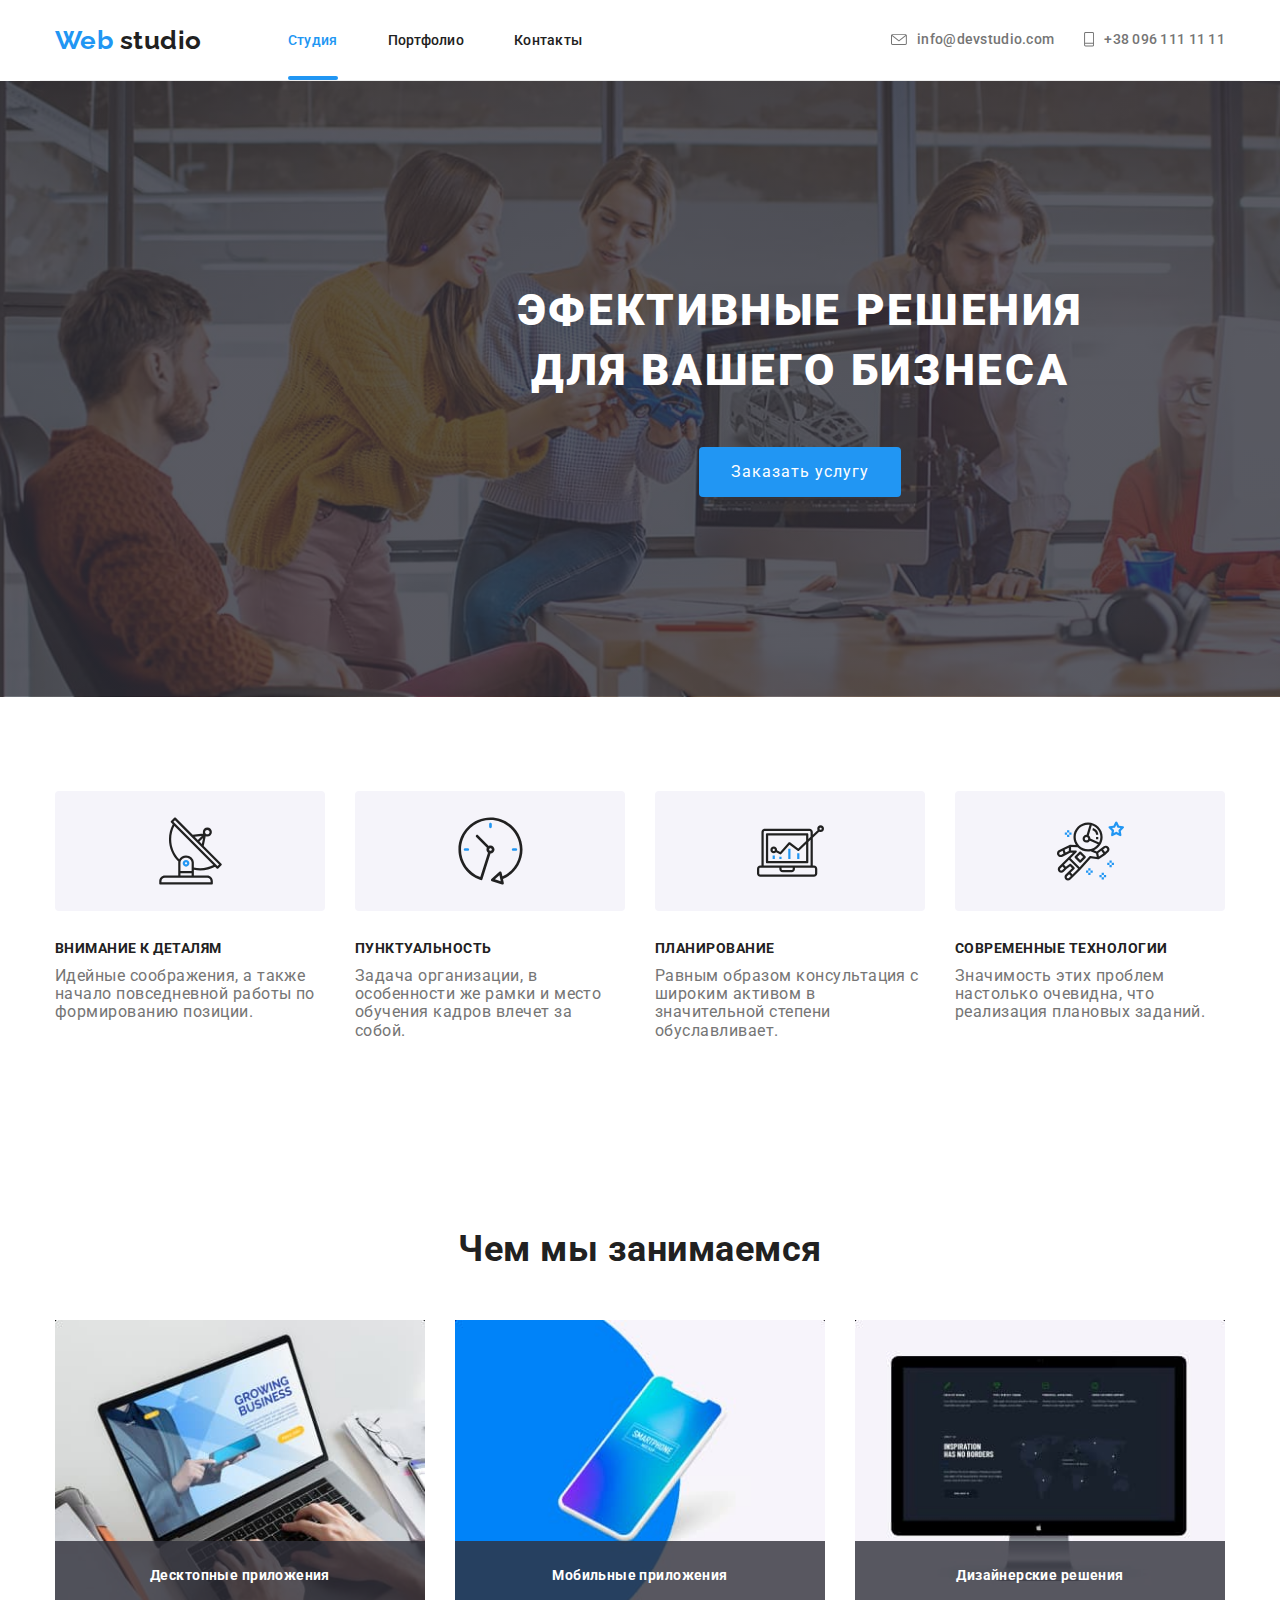
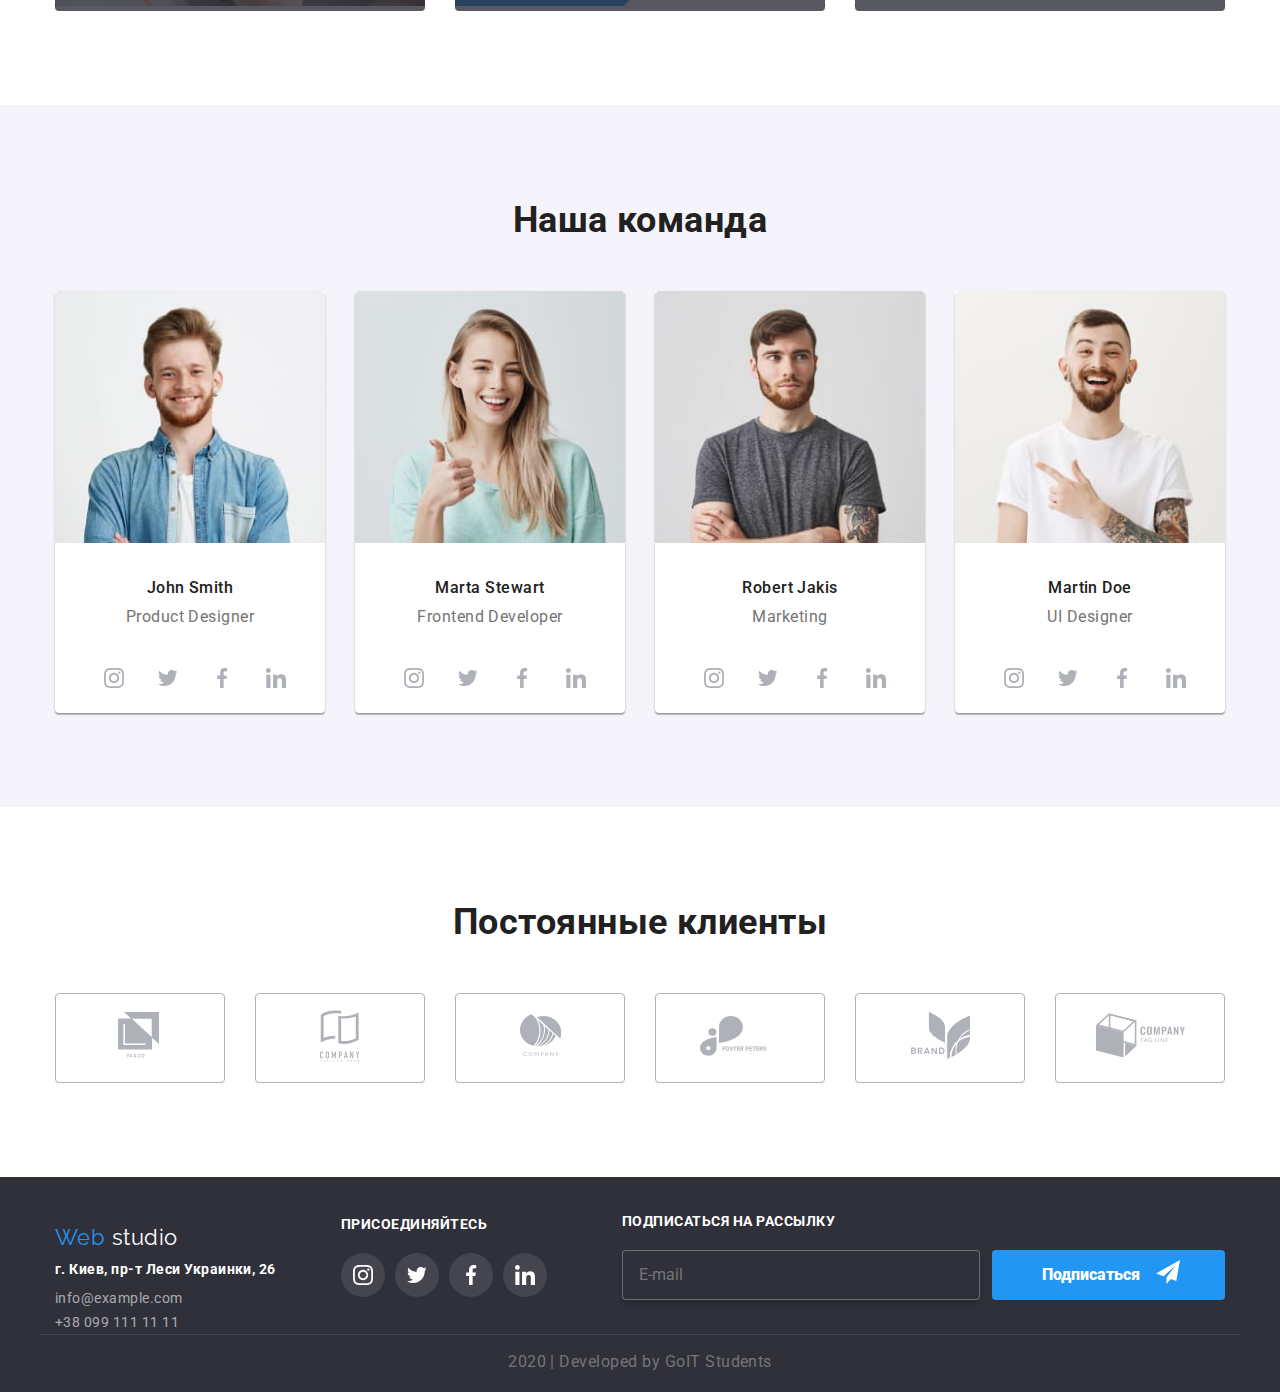
==== commit 6b0385d7: "добовляет скрипт" ====
--- a/index.html
+++ b/index.html
@@ -67,7 +67,7 @@
               для вашего бизнеса
             </h1>
             <!-- <a href="#" class="link">Заказать услугу</a> -->
-            <button class="hero-button">Заказать услугу</button>
+            <button class="hero-button" data-modal-open>Заказать услугу</button>
           </div>
         </section>
       </div>
@@ -510,9 +510,9 @@
       <p class="copyright">2020 | Developed by GoIT Students</p>
     </footer>
     <!-- hero form -->
-    <div class="backdrop is-hidden">
+    <div class="backdrop is-hidden" data-modal>
       <form class="hero-form">
-        <button class="close-button">
+        <button class="close-button" data-modal-close>
           <svg class="close-svg">
             <use href="./images/symbol-defs2.svg#icon-close-black-18dp"></use>
           </svg>
@@ -586,5 +586,6 @@
         </div>
       </form>
     </div>
+    <script src="./js/modal.js"></script>
   </body>
 </html>
--- a/css/style.css
+++ b/css/style.css
@@ -194,6 +194,7 @@
   letter-spacing: 0.06em;
   border: none;
   cursor: pointer;
+  outline: none;
 }
 .hero .link:focus,
 .hero link:hover {
@@ -632,6 +633,7 @@
 .footer-input {
   min-width: 358px;
   height: 50px;
+  padding-left: 16px;
   border: 1px solid rgba(255, 255, 255, 0.3);
   box-sizing: border-box;
   box-shadow: 0px 4px 4px rgba(0, 0, 0, 0.15);
@@ -642,8 +644,9 @@
   font-size: 16px;
   line-height: 1.87;
   background: #2f303a;
-
+  color: #ffffff;
   cursor: pointer;
+  outline: none;
 }
 .footer-button {
   display: flex;
@@ -656,6 +659,7 @@
   text-decoration: none;
   border: none;
   cursor: pointer;
+  outline: none;
 }
 
 .footer-page .copyright {
@@ -688,18 +692,23 @@
   top: 0;
   left: 0;
   background: rgba(0, 0, 0, 0.2);
-}
-/* .is-hidden {
+  opacity: 1;
+  transition: opacity 250ms cubic-bezier(0.4, 0, 0.2, 1);
+}
+.is-hidden {
   opacity: 0;
   pointer-events: none;
-} */
+}
+.is-hidden .hero-form {
+  scale: (0.9);
+}
 
 .hero-form {
   position: absolute;
 
   top: 50%;
   left: 50%;
-  transform: translate(-50%, -50%);
+  transform: translate(-50%, -50%) scale(1);
   width: 528px;
 
   padding: 40px;
@@ -870,6 +879,7 @@
   border-radius: 4px;
   border: none;
   cursor: pointer;
+  outline: none;
 }
 .send-button .text {
   font-family: Roboto;
